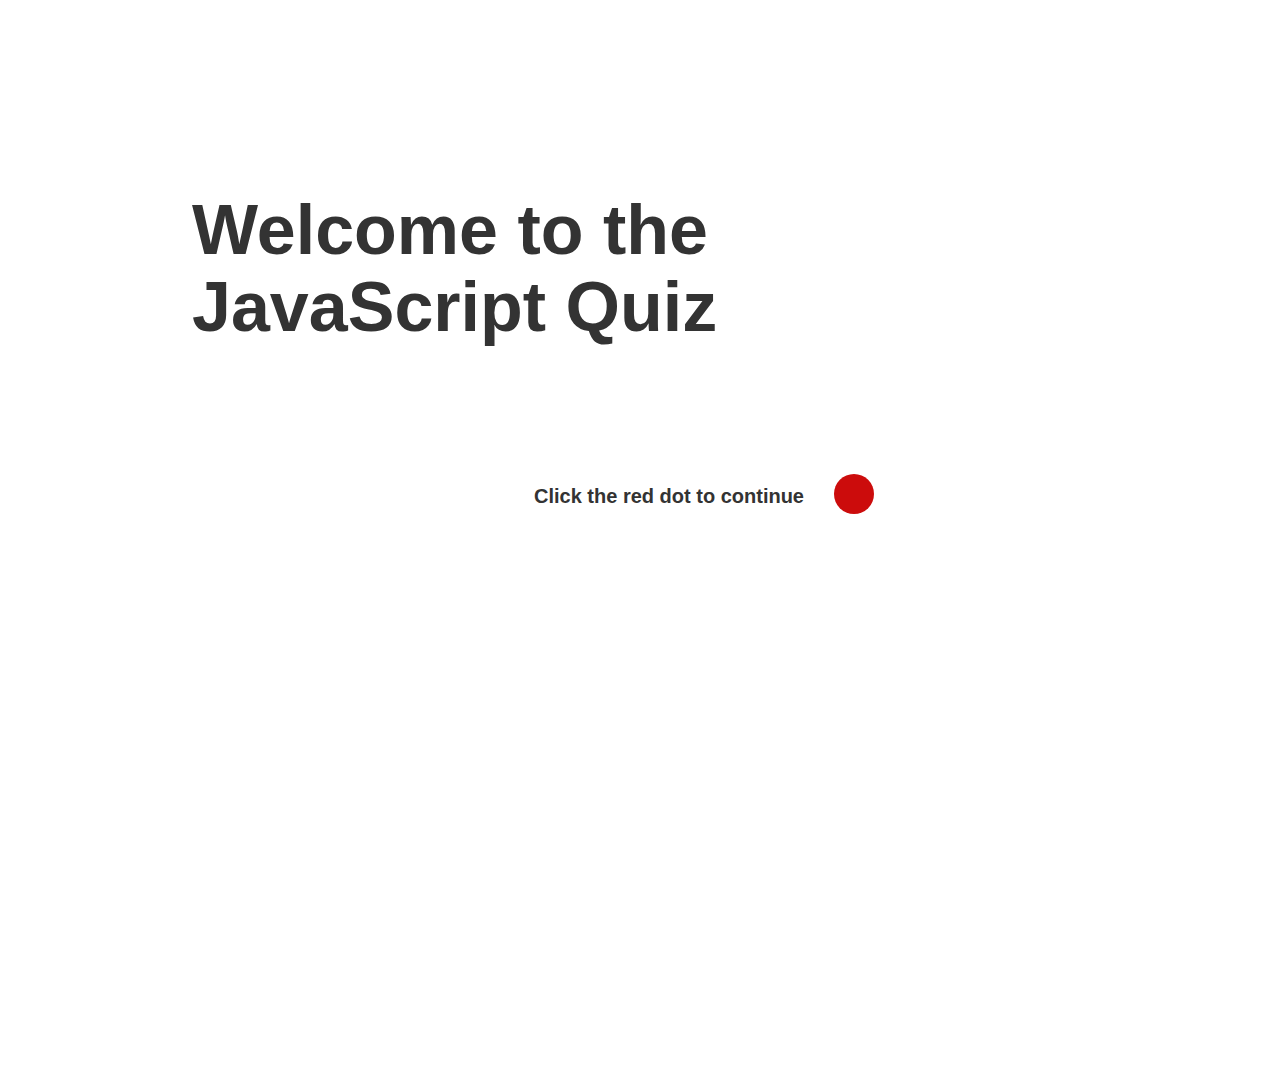
==== index.html @ 1dab62cf "Frederik 13.11 Tuesday" ====
<!DOCTYPE html>
<html>
    <head>
        <!-- Title of the program -->
        <title>The JavaScript Quiz</title>
        <!-- Link to CSS file -->
        <link rel="stylesheet" type="text/css" href="styles.css">
        <!-- Link to JavaScript file -->
        <script src="javascript_quiz.js" type="text/javascript"></script>
    </head>

    <body>
        <div>
            <h1 class="welcome-message">Welcome to the <br> JavaScript Quiz</h1> 
        </div>

        <div class="welcome-button button">
            <span>Click the red dot to continue</span>
            <a href="/Users/fm/Desktop/GitHub/QuizprojectT1/what-is-your-name.html"><span class="red-dot"></span></a>
        </div>

    </body>

    <footer>

    </footer>
</html>
---- styles.css ----
/* Global */

* {
  margin: 0;
  padding: 0;
}

* {
  box-sizing: border-box;
}

html {
  height: 100%;
  overflow: hidden;
}

body {
  font-family: 'Helvetica'; 
  font-weight: 800;
  color: #333333;
  text-align: left;
  height: 100%;
}

h1 {
  font-size: 70px;
  line-height: 1.1;
}

p {
  font-size: 20px;
  line-height: 1.4;
}

.welcome-message { 
    margin-top: 15%;
    margin-left: 15%;
}

.button {
  font-size: 20px;
}

.welcome-button {
  margin-top: 10%;
  margin-left: 10%;
  display: flex;
  align-items: center;
  justify-content: center;
}

.instructions-button {
  margin-top: 10%;
  margin-left: 10%;
  display: flex;
  align-items: center;
  justify-content: center;
}

.red-dot {
  height: 40px;
  width: 40px;
  background-color: rgb(204, 12, 12);
  border-radius: 50%;
  display: inline-block;
  margin-left: 30px;
  cursor: pointer;
}

.red-dot:hover {
  background-color: #09792e;
}

.instructions {
  width: 60%;
  max-width: 700px;
  margin-top: 15%;
  margin-left: 15%;
  text-align: left;
}

.what-is-your-name {
  margin-top: 15%;
  margin-left: 15%;
  text-align: left;
}

.name-input{
	width: 600px;
  margin-left: 15%;
  margin-top: 10%;
  text-align: left;
}

.name-input input[type="text"],
.name-input textarea,
.name-input select 
{
	outline: none;
	display: block;
	width: 100%;
	padding: 10px;
	border: none;
	border-bottom: 2px solid rgb(214, 214, 214);
	background: transparent;
  font-size: 60px;
  font-family: 'Helvetica'; 
  font-weight: 800;
  color: rgb(150, 150, 150);
}

::placeholder { /* Chrome, Firefox, Opera, Safari 10.1+ */
  color: rgb(214, 214, 214);
  opacity: 1; /* Firefox */
}

/*Button group*/
.btn-group {
  margin-top: 30px;

}

.btn-group button {
  width: 250px;
  font-size: 20px;
  font-weight: 800;
  color: #333333;
  border: 1px solid #333333;
  margin: 20px 40px 20px 0px;
  padding: 10px 10px;
  cursor: pointer;
  display:block /* Make the buttons appear below each other */
}

/* Prevent double borders */
.btn-group button:not(:last-child) {
  border-bottom: none;
}

/* Add a background color on hover */
.btn-group button:hover {
  background-color: #9400D3;
}

/*Progess bar*/
#progress {
  color: #333333;
  font-size: 20px;
}

.user-result {
  font-size: 130px;
  margin-top: 10%;
  margin-left: 10%;
}

.user-result-text {
  margin-left: 30%;
  margin-top: 5%;
  max-width: 600px;
}
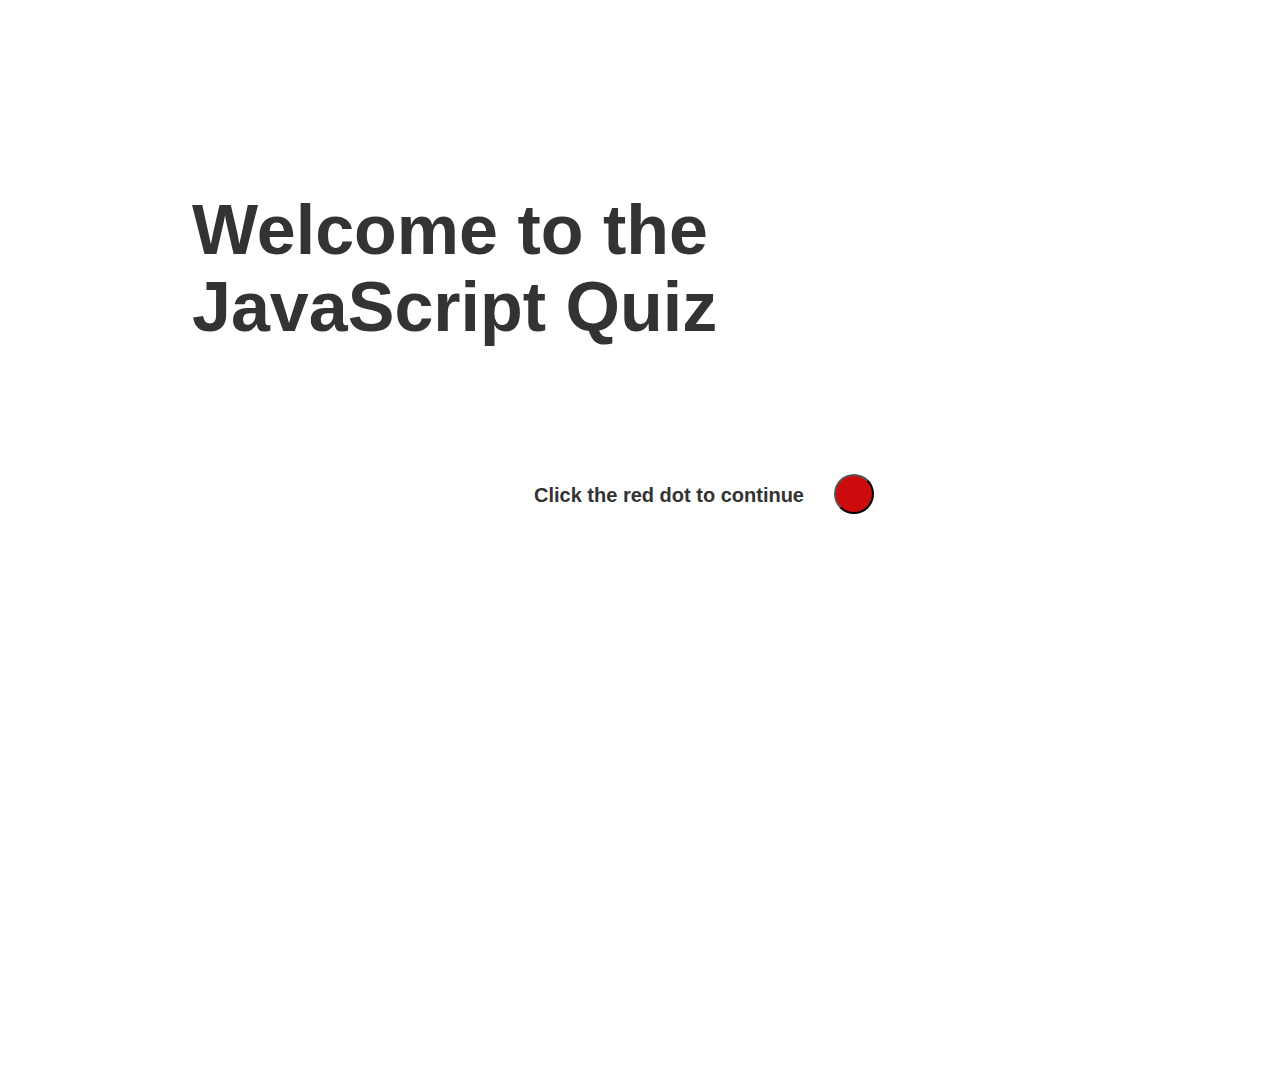
==== commit 1686bae5: "Frederik design changes" ====
--- a/index.html
+++ b/index.html
@@ -16,7 +16,7 @@
 
         <div class="welcome-button button">
             <span>Click the red dot to continue</span>
-            <a href="/Users/fm/Desktop/GitHub/QuizprojectT1/what-is-your-name.html"><span class="red-dot"></span></a>
+            <a href="/Users/fm/Desktop/GitHub/QuizprojectT1/what-is-your-name.html"><button class="red-dot"></button></a>
         </div>
 
     </body>
--- a/styles.css
+++ b/styles.css
@@ -1,4 +1,4 @@
-/* Global */
+/* GLOBAL */
 
 * {
   margin: 0;
@@ -16,7 +16,7 @@
 
 body {
   font-family: 'Helvetica'; 
-  font-weight: 800;
+  font-weight: 700;
   color: #333333;
   text-align: left;
   height: 100%;
@@ -32,13 +32,35 @@
   line-height: 1.4;
 }
 
+.button {
+  font-size: 20px;
+}
+
+
+
+/* RED DOT BUTTON */
+
+.red-dot {
+  height: 40px;
+  width: 40px;
+  background-color: rgb(204, 12, 12);
+  border-radius: 50%;
+  display: inline-block;
+  margin-left: 30px;
+  cursor: pointer;
+}
+
+.red-dot:hover {
+  background-color: #09792e;
+}
+
+
+
+/* WELCOME MESSAGE */
+
 .welcome-message { 
     margin-top: 15%;
     margin-left: 15%;
-}
-
-.button {
-  font-size: 20px;
 }
 
 .welcome-button {
@@ -57,20 +79,6 @@
   justify-content: center;
 }
 
-.red-dot {
-  height: 40px;
-  width: 40px;
-  background-color: rgb(204, 12, 12);
-  border-radius: 50%;
-  display: inline-block;
-  margin-left: 30px;
-  cursor: pointer;
-}
-
-.red-dot:hover {
-  background-color: #09792e;
-}
-
 .instructions {
   width: 60%;
   max-width: 700px;
@@ -78,6 +86,10 @@
   margin-left: 15%;
   text-align: left;
 }
+
+
+
+/* NAME INPUT */
 
 .what-is-your-name {
   margin-top: 15%;
@@ -94,8 +106,7 @@
 
 .name-input input[type="text"],
 .name-input textarea,
-.name-input select 
-{
+.name-input select {
 	outline: none;
 	display: block;
 	width: 100%;
@@ -114,39 +125,42 @@
   opacity: 1; /* Firefox */
 }
 
-/*Button group*/
-.btn-group {
-  margin-top: 30px;
 
+
+/* QUIZ */
+
+#question {
+  font-size: 20px;
+  max-width: 600px;
+  text-align: center;
+  margin: 10% auto 5% auto;
 }
 
-.btn-group button {
-  width: 250px;
-  font-size: 20px;
-  font-weight: 800;
+.option-buttons button {
+  width: 600px;
+  height: 70px;
+  text-align: center;
+  font-size: 16px;
+  font-weight: 700;
   color: #333333;
-  border: 1px solid #333333;
-  margin: 20px 40px 20px 0px;
-  padding: 10px 10px;
+  border: 2px solid #333333;
+  margin: 30px auto;
   cursor: pointer;
   display:block /* Make the buttons appear below each other */
 }
 
-/* Prevent double borders */
-.btn-group button:not(:last-child) {
-  border-bottom: none;
+.option-buttons button:hover {
+  background-color: rgb(240, 240, 240);
 }
 
-/* Add a background color on hover */
-.btn-group button:hover {
-  background-color: #9400D3;
+#feedback {
+  text-align: center;
+  margin-top: 50px;
 }
 
-/*Progess bar*/
-#progress {
-  color: #333333;
-  font-size: 20px;
-}
+
+
+/* USER RESULTS */
 
 .user-result {
   font-size: 130px;
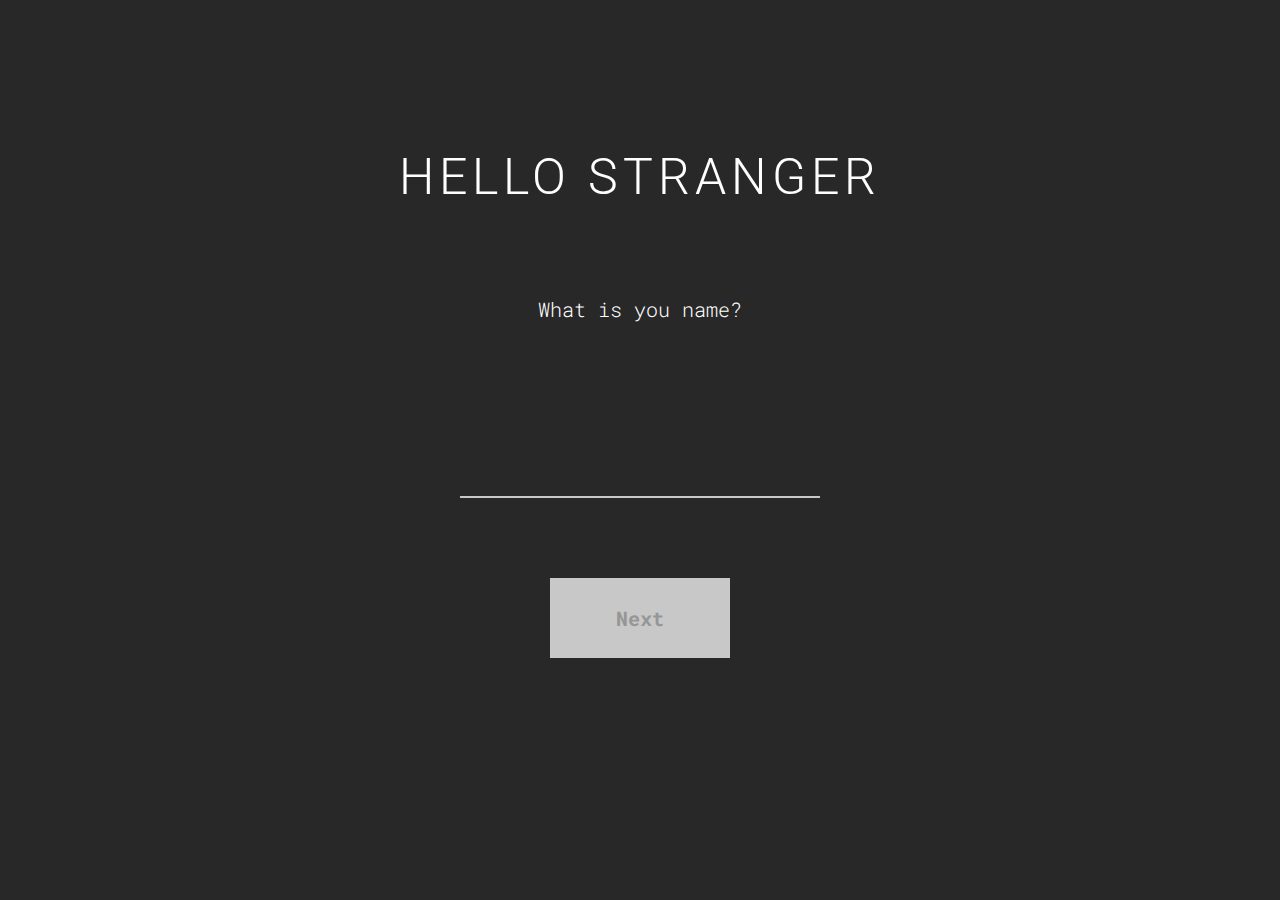
==== commit 2844092a: "Design changes and renaming" ====
--- a/index.html
+++ b/index.html
@@ -5,23 +5,37 @@
         <title>The JavaScript Quiz</title>
         <!-- Link to CSS file -->
         <link rel="stylesheet" type="text/css" href="styles.css">
-        <!-- Link to JavaScript file -->
-        <script src="javascript_quiz.js" type="text/javascript"></script>
+        <!-- Import font (Roboto Mono) -->
+        <link href="https://fonts.googleapis.com/css?family=Roboto+Mono:300,400,700" rel="stylesheet">
+        <!-- Import font (Roboto) -->
+        <link href="https://fonts.googleapis.com/css?family=Roboto:400,500" rel="stylesheet">
     </head>
-
+    
     <body>
         <div>
-            <h1 class="welcome-message">Welcome to the <br> JavaScript Quiz</h1> 
+            <h1 id="hello-stranger">HELLO STRANGER</h1>
+            <p>What is you name?</p> 
         </div>
-
-        <div class="welcome-button button">
-            <span>Click the red dot to continue</span>
-            <a href="/Users/fm/Desktop/GitHub/QuizprojectT1/what-is-your-name.html"><button class="red-dot"></button></a>
+        
+        <div class="name-input">
+            <!-- <form> -->
+                <input type="text" name="type-name" id="type-name" placeholder="" />
+            <!-- </form> -->
         </div>
-
+        
+        <div class="button" id="next-btn">
+            <button class="red-dot" type="button" value="submit" name="submit" id="submit">Next</button>
+        </div>
+        
+          <!-- Link to Javascript -->
+          
+        <script src="./user.js"></script>
+        <script src="./question.js"></script>
+        <script src="./functions.js"></script>
+        <script src="./app.js"></script>
     </body>
 
     <footer>
 
     </footer>
-</html>+</html>
--- a/styles.css
+++ b/styles.css
@@ -10,21 +10,25 @@
 }
 
 html {
-  height: 100%;
   overflow: hidden;
+  background-color: rgb(40, 40, 40);
 }
 
 body {
-  font-family: 'Helvetica'; 
-  font-weight: 700;
-  color: #333333;
-  text-align: left;
+  font-family: 'Roboto Mono', monospace;
+  font-weight: 300;
+  text-align: center;
+  color: white;
+  margin: 0 auto;
   height: 100%;
 }
 
 h1 {
-  font-size: 70px;
+  font-family: 'Roboto', sans-serif;
+  font-weight: 300;
+  font-size: 50px;
   line-height: 1.1;
+  letter-spacing: 0.1em;
 }
 
 p {
@@ -32,97 +36,86 @@
   line-height: 1.4;
 }
 
-.button {
-  font-size: 20px;
-}
 
-
-
-/* RED DOT BUTTON */
+/* NEXT BUTTON */
 
 .red-dot {
-  height: 40px;
-  width: 40px;
-  background-color: rgb(204, 12, 12);
-  border-radius: 50%;
-  display: inline-block;
-  margin-left: 30px;
+  height: 80px;
+  width: 180px;
+  background-color: rgb(200, 200, 200);
+  border-color: transparent;
   cursor: pointer;
+  font-family: 'Roboto Mono', monospace;
+  font-weight: 700;
+  font-size: 20px;
+  color: rgb(150, 150, 150);
+  position: relative;
+  margin: 30px auto;
 }
 
 .red-dot:hover {
-  background-color: #09792e;
+  background-color: rgb(11, 85, 221);
+  color: white;
 }
 
+#nextQuestion {
+  display: block;
+}
+
+#endQuiz {
+  display: none;
+}
 
 
 /* WELCOME MESSAGE */
 
-.welcome-message { 
-    margin-top: 15%;
-    margin-left: 15%;
+#hello-stranger {
+  margin: 150px auto 90px auto;
 }
 
-.welcome-button {
-  margin-top: 10%;
-  margin-left: 10%;
-  display: flex;
-  align-items: center;
-  justify-content: center;
+/* INSTRUCTIONS */
+
+.instructions {
+  max-width: 600px;
+  margin-top: 290px;
+  margin-bottom: 70px;
+  margin-left: auto;
+  margin-right: auto;
 }
 
-.instructions-button {
-  margin-top: 10%;
-  margin-left: 10%;
-  display: flex;
-  align-items: center;
-  justify-content: center;
-}
-
-.instructions {
-  width: 60%;
-  max-width: 700px;
-  margin-top: 15%;
-  margin-left: 15%;
+#instructions-text {
+  font-size: 25px;
   text-align: left;
 }
 
-
-
 /* NAME INPUT */
 
-.what-is-your-name {
-  margin-top: 15%;
-  margin-left: 15%;
-  text-align: left;
-}
-
 .name-input{
-	width: 600px;
-  margin-left: 15%;
-  margin-top: 10%;
-  text-align: left;
+	width: 360px;
+  margin: 100px auto 50px auto;
 }
 
 .name-input input[type="text"],
 .name-input textarea,
 .name-input select {
-	outline: none;
+  font-family: 'Roboto Mono', monospace;
+  font-size: 40px; 
+  font-weight: 300;
+  outline: none;
 	display: block;
 	width: 100%;
 	padding: 10px;
 	border: none;
-	border-bottom: 2px solid rgb(214, 214, 214);
+	border-bottom: 2px solid rgb(200, 200, 200);
 	background: transparent;
-  font-size: 60px;
-  font-family: 'Helvetica'; 
-  font-weight: 800;
-  color: rgb(150, 150, 150);
+  color: white;
+  text-align: center;
 }
 
 ::placeholder { /* Chrome, Firefox, Opera, Safari 10.1+ */
-  color: rgb(214, 214, 214);
+  color: rgb(100, 100, 100);
   opacity: 1; /* Firefox */
+  text-align: center;
 }
 
 
@@ -131,31 +124,36 @@
 
 #question {
   font-size: 20px;
-  max-width: 600px;
+  font-weight: 300;
+  max-width: 900px;
   text-align: center;
-  margin: 10% auto 5% auto;
+  margin: 140px auto 80px auto;
+
 }
 
-.option-buttons button {
-  width: 600px;
-  height: 70px;
+.option-buttons {
+  width: 700px;
+  height: 80px;
   text-align: center;
   font-size: 16px;
-  font-weight: 700;
+  font-family: 'Roboto Mono', monospace;
+  font-weight: 400;
   color: #333333;
-  border: 2px solid #333333;
-  margin: 30px auto;
+  margin: 40px auto;
+  padding: 0 50px;
   cursor: pointer;
-  display:block /* Make the buttons appear below each other */
+  display: block /* Make the buttons appear below each other */
 }
 
-.option-buttons button:hover {
+.option-buttons:hover {
   background-color: rgb(240, 240, 240);
 }
 
 #feedback {
   text-align: center;
-  margin-top: 50px;
+  margin-top: 60px;
+  margin-bottom: 60px;
+  font-size: 30px;
 }
 
 
@@ -164,12 +162,10 @@
 
 .user-result {
   font-size: 130px;
-  margin-top: 10%;
-  margin-left: 10%;
+  margin: 30% auto 7% auto;
 }
 
 .user-result-text {
-  margin-left: 30%;
-  margin-top: 5%;
+  margin: 0 auto;
   max-width: 600px;
 }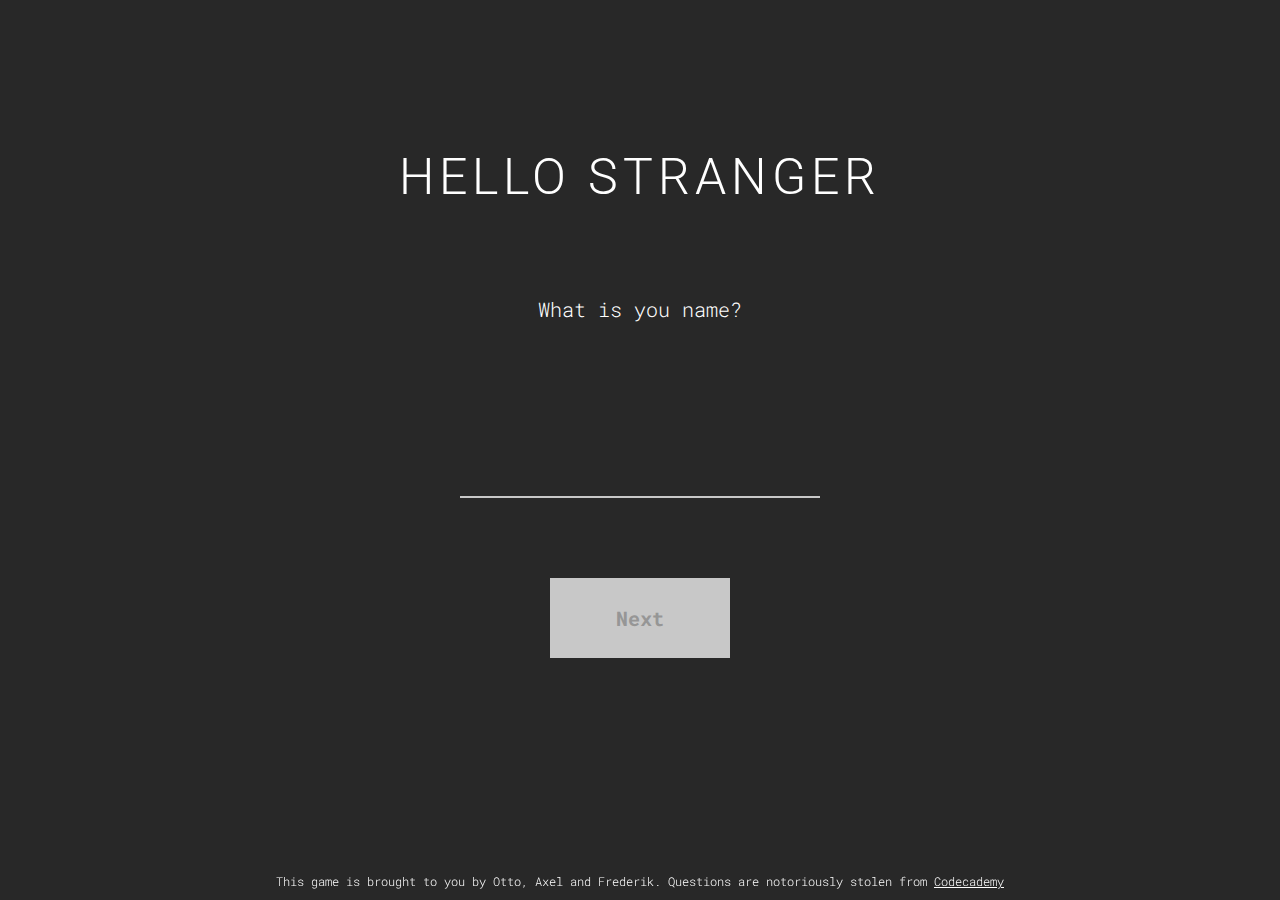
==== commit 6f549bcd: "add footer" ====
--- a/index.html
+++ b/index.html
@@ -27,15 +27,15 @@
             <button class="red-dot" type="button" value="submit" name="submit" id="submit">Next</button>
         </div>
         
-          <!-- Link to Javascript -->
-          
-        <script src="./user.js"></script>
-        <script src="./question.js"></script>
-        <script src="./functions.js"></script>
-        <script src="./app.js"></script>
     </body>
 
     <footer>
-
-    </footer>
+            <p id="footer">This game is brought to you by Otto, Axel and Frederik. Questions are notoriously stolen from <a href="https://www.codecademy.com" target="_blank">Codecademy</a></p>
+        
+            <!-- Link to JavaScript files --> 
+            <script src="./user.js"></script>
+            <script src="./question.js"></script>
+            <script src="./functions.js"></script>
+            <script src="./app.js"></script>
+        </footer>
 </html>
--- a/styles.css
+++ b/styles.css
@@ -34,6 +34,30 @@
 p {
   font-size: 20px;
   line-height: 1.4;
+}
+
+a:link {
+  color: white;
+}
+
+a:visited {
+  color: white;
+}
+
+a:hover {
+  color: white;
+}
+
+a:active {
+  color: white;
+}
+
+#footer {
+  position: fixed;
+  bottom: 10px;
+  width: 100%;
+  text-align: center;
+  font-size: 12px;
 }
 
 
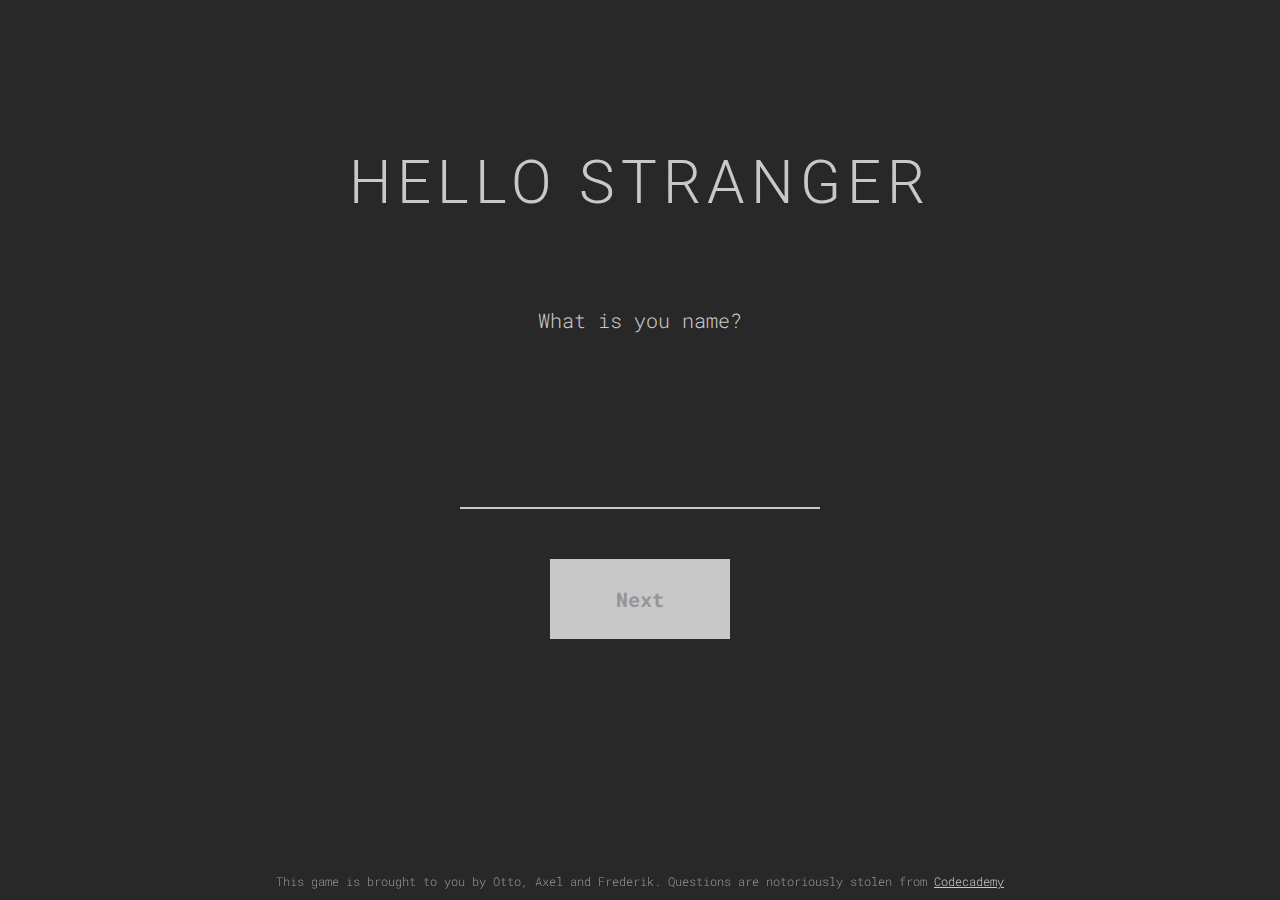
==== commit 1f5c7b55: "update buttons" ====
--- a/index.html
+++ b/index.html
@@ -24,7 +24,7 @@
         </div>
         
         <div class="button" id="next-btn">
-            <button class="red-dot" type="button" value="submit" name="submit" id="submit">Next</button>
+            <button class="button-2" type="button" value="submit" name="submit" id="submit">Next</button>
         </div>
         
     </body>
--- a/styles.css
+++ b/styles.css
@@ -18,7 +18,7 @@
   font-family: 'Roboto Mono', monospace;
   font-weight: 300;
   text-align: center;
-  color: white;
+  color: rgb(200, 200, 200);
   margin: 0 auto;
   height: 100%;
 }
@@ -26,7 +26,7 @@
 h1 {
   font-family: 'Roboto', sans-serif;
   font-weight: 300;
-  font-size: 50px;
+  font-size: 60px;
   line-height: 1.1;
   letter-spacing: 0.1em;
 }
@@ -37,19 +37,19 @@
 }
 
 a:link {
-  color: white;
+  color: rgb(200, 200, 200);
 }
 
 a:visited {
-  color: white;
+  color: rgb(200, 200, 200);
 }
 
 a:hover {
-  color: white;
+  color: rgb(200, 200, 200);
 }
 
 a:active {
-  color: white;
+  color: rgb(200, 200, 200);
 }
 
 #footer {
@@ -58,12 +58,13 @@
   width: 100%;
   text-align: center;
   font-size: 12px;
-}
-
-
-/* NEXT BUTTON */
-
-.red-dot {
+  color: rgb(150, 150, 150);
+}
+
+
+/* BUTTONS */
+
+.next-button {
   height: 80px;
   width: 180px;
   background-color: rgb(200, 200, 200);
@@ -73,11 +74,31 @@
   font-weight: 700;
   font-size: 20px;
   color: rgb(150, 150, 150);
-  position: relative;
-  margin: 30px auto;
-}
-
-.red-dot:hover {
+  position: fixed;
+  bottom: 90px;
+  width: 40%;
+  margin-left: 30%;
+  margin-right: 30%;
+}
+
+.next-button:hover {
+  background-color: rgb(11, 85, 221);
+  color: white;
+}
+
+.button-2 {
+  height: 80px;
+  width: 180px;
+  background-color: rgb(200, 200, 200);
+  border-color: transparent;
+  cursor: pointer;
+  font-family: 'Roboto Mono', monospace;
+  font-weight: 700;
+  font-size: 20px;
+  color: rgb(150, 150, 150);
+}
+
+.button-2:hover {
   background-color: rgb(11, 85, 221);
   color: white;
 }
@@ -105,11 +126,6 @@
   margin-bottom: 70px;
   margin-left: auto;
   margin-right: auto;
-}
-
-#instructions-text {
-  font-size: 25px;
-  text-align: left;
 }
 
 /* NAME INPUT */
@@ -149,7 +165,7 @@
 #question {
   font-size: 20px;
   font-weight: 300;
-  max-width: 900px;
+  max-width: 800px;
   text-align: center;
   margin: 140px auto 80px auto;
 
@@ -167,6 +183,7 @@
   padding: 0 50px;
   cursor: pointer;
   display: block /* Make the buttons appear below each other */
+  
 }
 
 .option-buttons:hover {
@@ -177,7 +194,7 @@
   text-align: center;
   margin-top: 60px;
   margin-bottom: 60px;
-  font-size: 30px;
+  font-size: 25px;
 }
 
 
@@ -186,10 +203,13 @@
 
 .user-result {
   font-size: 130px;
-  margin: 30% auto 7% auto;
+  margin: 150px auto 90px auto;
 }
 
 .user-result-text {
-  margin: 0 auto;
   max-width: 600px;
+  margin-top: 0px;
+  margin-bottom: 70px;
+  margin-left: auto;
+  margin-right: auto;
 }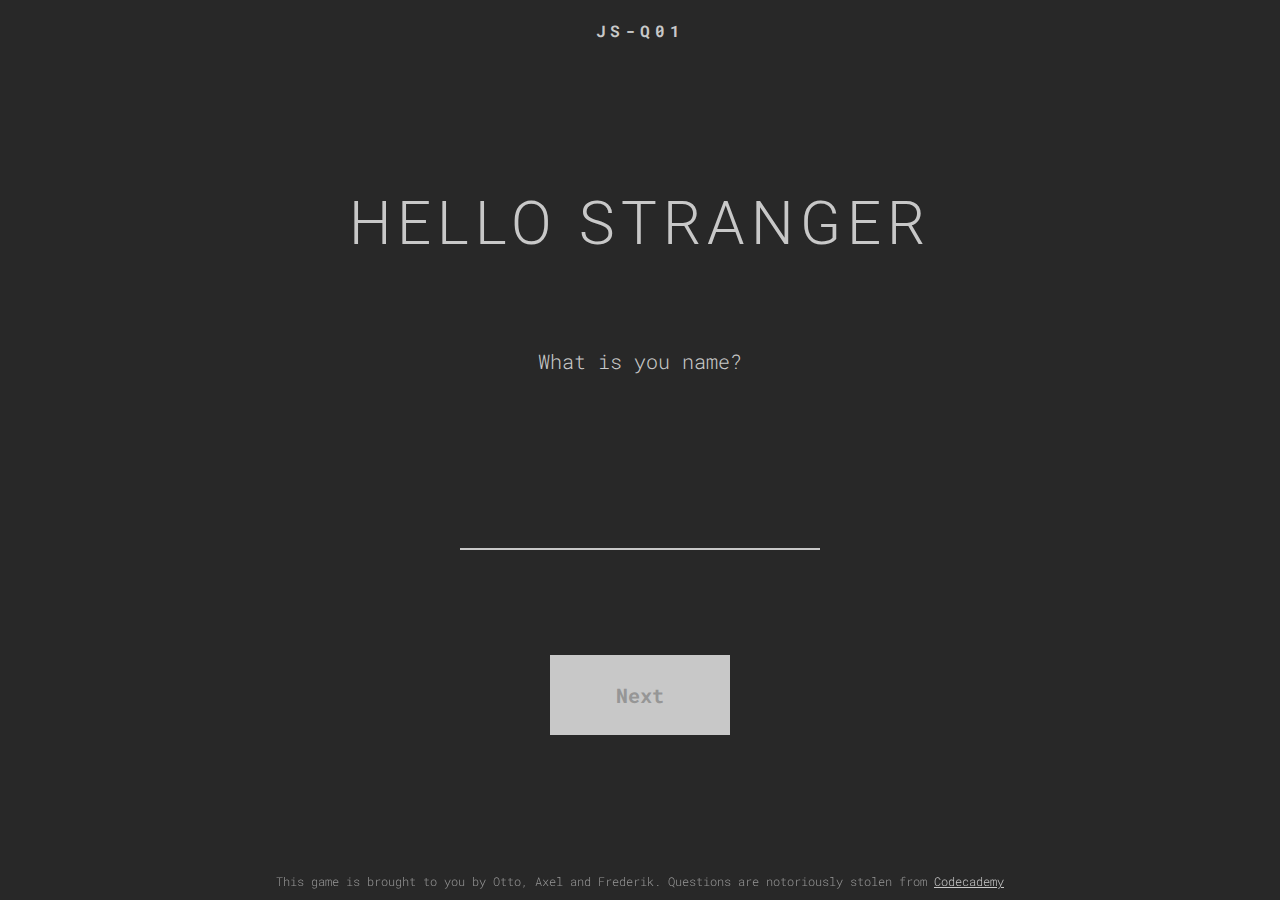
==== commit 635a6d51: "update results page" ====
--- a/index.html
+++ b/index.html
@@ -12,6 +12,7 @@
     </head>
     
     <body>
+        <div id="logo">JS-Q01</div>
         <div>
             <h1 id="hello-stranger">HELLO STRANGER</h1>
             <p>What is you name?</p> 
--- a/styles.css
+++ b/styles.css
@@ -59,6 +59,27 @@
   text-align: center;
   font-size: 12px;
   color: rgb(150, 150, 150);
+}
+
+#logo {
+  margin: 20px auto 0px auto;
+  font-size: 16px;
+  font-weight: 700;
+  letter-spacing: 0.3em;
+}
+
+#progress {
+  float: left;
+  font-size: 16px;
+  margin-top: 80px;
+  margin-left: 80px;
+}
+
+#score {
+  float: right;
+  font-size: 16px;
+  margin-top: 80px;
+  margin-right: 80px;
 }
 
 
@@ -86,6 +107,7 @@
   color: white;
 }
 
+
 .button-2 {
   height: 80px;
   width: 180px;
@@ -96,6 +118,7 @@
   font-weight: 700;
   font-size: 20px;
   color: rgb(150, 150, 150);
+  margin: 15px;
 }
 
 .button-2:hover {
@@ -103,6 +126,7 @@
   color: white;
 }
 
+
 #nextQuestion {
   display: block;
 }
@@ -122,8 +146,8 @@
 
 .instructions {
   max-width: 600px;
-  margin-top: 290px;
-  margin-bottom: 70px;
+  margin-top: 220px;
+  margin-bottom: 100px;
   margin-left: auto;
   margin-right: auto;
 }
@@ -132,7 +156,7 @@
 
 .name-input{
 	width: 360px;
-  margin: 100px auto 50px auto;
+  margin: 100px auto 90px auto;
 }
 
 .name-input input[type="text"],
@@ -166,8 +190,10 @@
   font-size: 20px;
   font-weight: 300;
   max-width: 800px;
-  text-align: center;
-  margin: 140px auto 80px auto;
+  min-height: 100px;
+  text-align: center;
+  margin: 80px auto 50px auto;
+  /*margin: 140px auto 80px auto;*/
 
 }
 
@@ -193,8 +219,8 @@
 #feedback {
   text-align: center;
   margin-top: 60px;
-  margin-bottom: 60px;
-  font-size: 25px;
+  margin-bottom: 15px;
+  font-size: 20px;
 }
 
 
@@ -203,11 +229,21 @@
 
 .user-result {
   font-size: 130px;
-  margin: 150px auto 90px auto;
+  margin: 70px auto 70px auto;
+}
+
+.user-result #score {
+  font-size: 130px;
+  text-align: center;
+  float: none;
+}
+
+#final-score {
+  margin-top: 70px;
 }
 
 .user-result-text {
-  max-width: 600px;
+  max-width: 900px;
   margin-top: 0px;
   margin-bottom: 70px;
   margin-left: auto;
